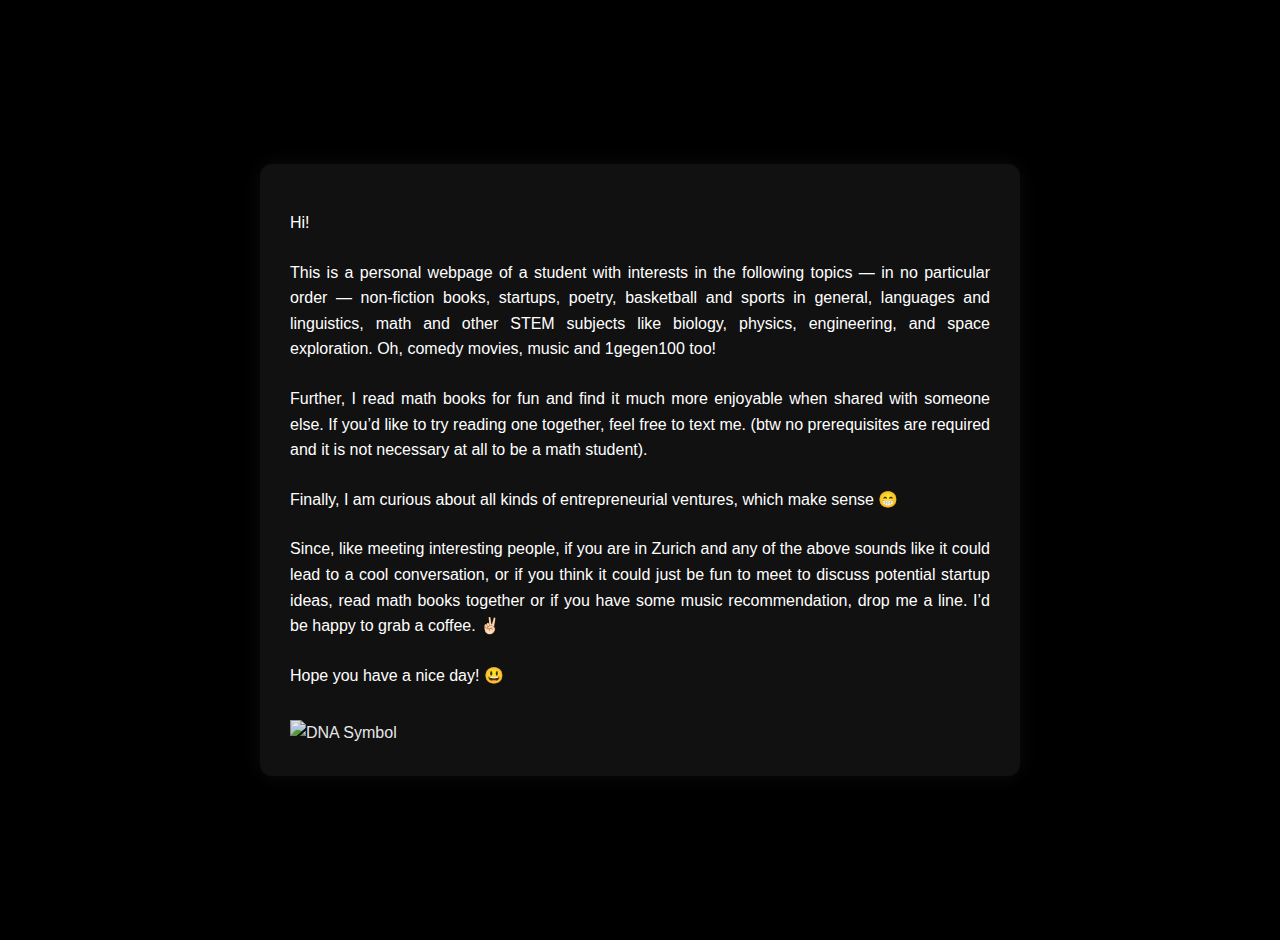
==== bio.html @ 81bee93e "Update bio.html" ====
<!DOCTYPE html>
<html lang="en">
<head>
  <meta charset="UTF-8" />
  <meta name="viewport" content="width=device-width, initial-scale=1.0"/>
  <title>About Me</title>
  <style>
    body {
      background-color: black;
      color: white;
      font-family: Arial, sans-serif;
      display: flex;
      justify-content: center;
      align-items: center;
      min-height: 100vh;
      margin: 0;
      padding: 20px;
    }

    .bio-block {
      background-color: #111;
      padding: 30px;
      border-radius: 12px;
      max-width: 700px;
      width: 100%;
      box-shadow: 0 0 20px rgba(255, 255, 255, 0.05);
      line-height: 1.6;
    }

    .bio-block p {
      margin-bottom: 1.5em;
      text-align: justify;
    }

    .dn-image-container {
      margin-top: 2em;
      text-align: left;
    }

    .dn-image-container img {
      width: 180px;
      height: auto;
      opacity: 0.9;
    }

    @media (max-width: 600px) {
      .bio-block {
        padding: 20px;
        font-size: 16px;
      }
    }
  </style>
</head>
<body>

  <div class="bio-block">
    <p>Hi!</p>

    <p>
      This is a personal webpage of a student with interests in the following topics — in no particular order — non-fiction books, startups, poetry, basketball and sports in general, languages and linguistics, math and other STEM subjects like biology, physics, engineering, and space exploration. 
      Oh, comedy movies, music and 1gegen100 too!
    </p>

    <p>
      Further, I read math books for fun and find it much more enjoyable when shared with someone else.
      If you’d like to try reading one together, feel free to text me. (btw no prerequisites are required and it is not necessary at all to be a math student).
    </p>

    <p>
      Finally, I am curious about all kinds of entrepreneurial ventures, which make sense 😁
    </p>

    <p>
      Since, like meeting interesting people, if you are in Zurich and any of the above sounds like it could lead to a cool conversation, or if you think it could just be fun to meet to discuss potential startup ideas, read math books together or if you have some music recommendation, drop me a line. I’d be happy to grab a coffee. ✌🏻
    </p>

    <p>
      Hope you have a nice day! 😃
    </p>

    <div class="dn-image-container">
      <img src="dn.svg" alt="DNA Symbol" />
    </div>
  </div>

</body>
</html>
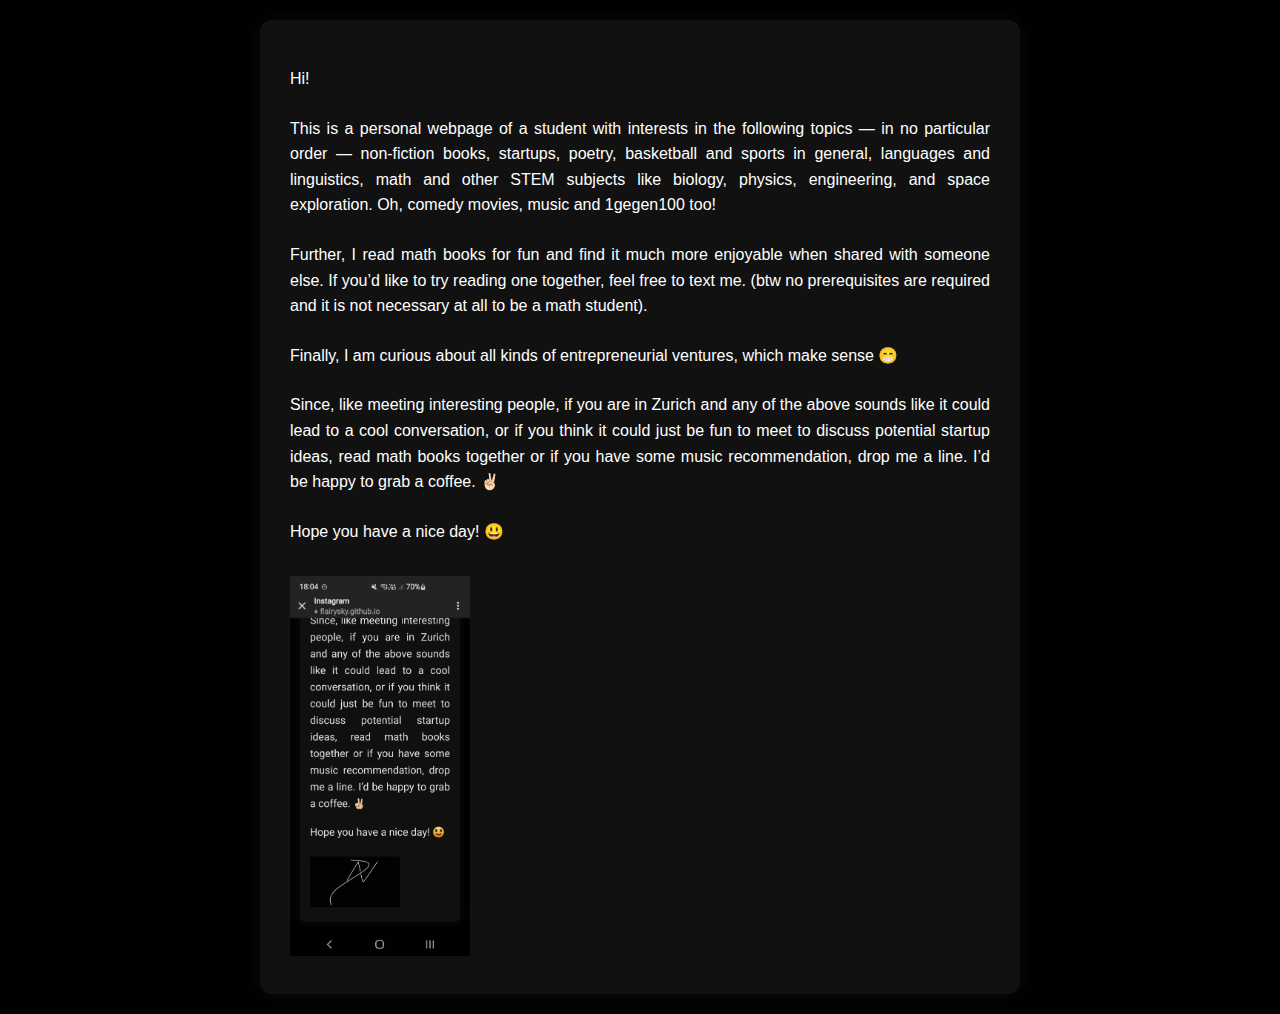
==== commit e0434d1c: "Update bio.html" ====
--- a/bio.html
+++ b/bio.html
@@ -79,7 +79,7 @@
     </p>
 
     <div class="dn-image-container">
-      <img src="dn.svg" alt="DNA Symbol" />
+      <img src="dn_new.jpeg" alt="DNA Symbol" />
     </div>
   </div>
 
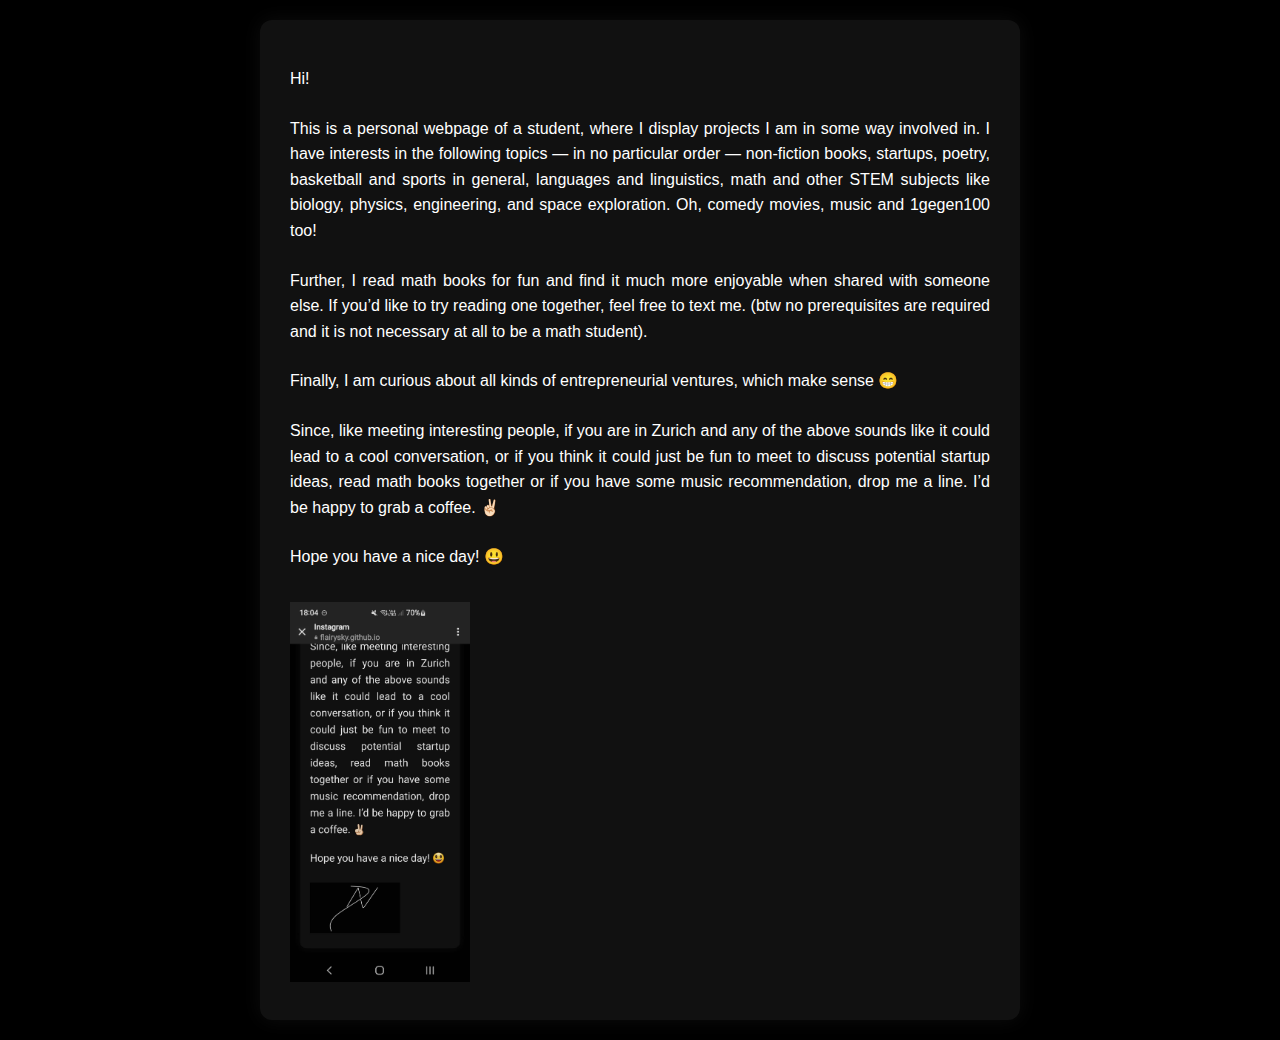
==== commit 5c59be37: "Update bio.html" ====
--- a/bio.html
+++ b/bio.html
@@ -57,7 +57,7 @@
     <p>Hi!</p>
 
     <p>
-      This is a personal webpage of a student with interests in the following topics — in no particular order — non-fiction books, startups, poetry, basketball and sports in general, languages and linguistics, math and other STEM subjects like biology, physics, engineering, and space exploration. 
+      This is a personal webpage of a student, where I display projects I am in some way involved in. I have interests in the following topics — in no particular order — non-fiction books, startups, poetry, basketball and sports in general, languages and linguistics, math and other STEM subjects like biology, physics, engineering, and space exploration. 
       Oh, comedy movies, music and 1gegen100 too!
     </p>
 
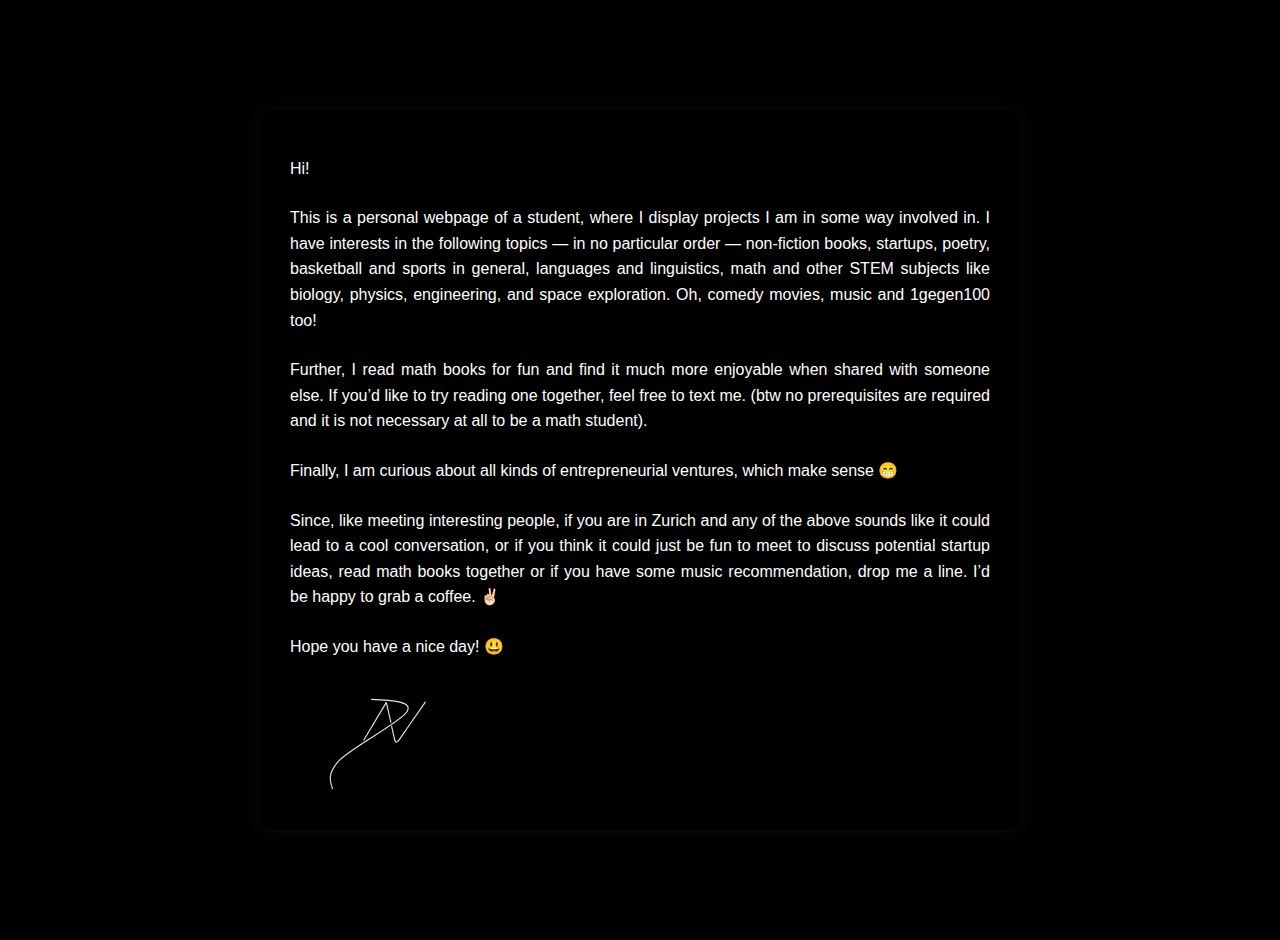
==== commit b212b240: "Update bio.html" ====
--- a/bio.html
+++ b/bio.html
@@ -18,7 +18,7 @@
     }
 
     .bio-block {
-      background-color: #111;
+      background-color: black;
       padding: 30px;
       border-radius: 12px;
       max-width: 700px;
@@ -79,7 +79,7 @@
     </p>
 
     <div class="dn-image-container">
-      <img src="dn_new.jpeg" alt="DNA Symbol" />
+      <img src="dn.svg" alt="DNA Symbol" />
     </div>
   </div>
 
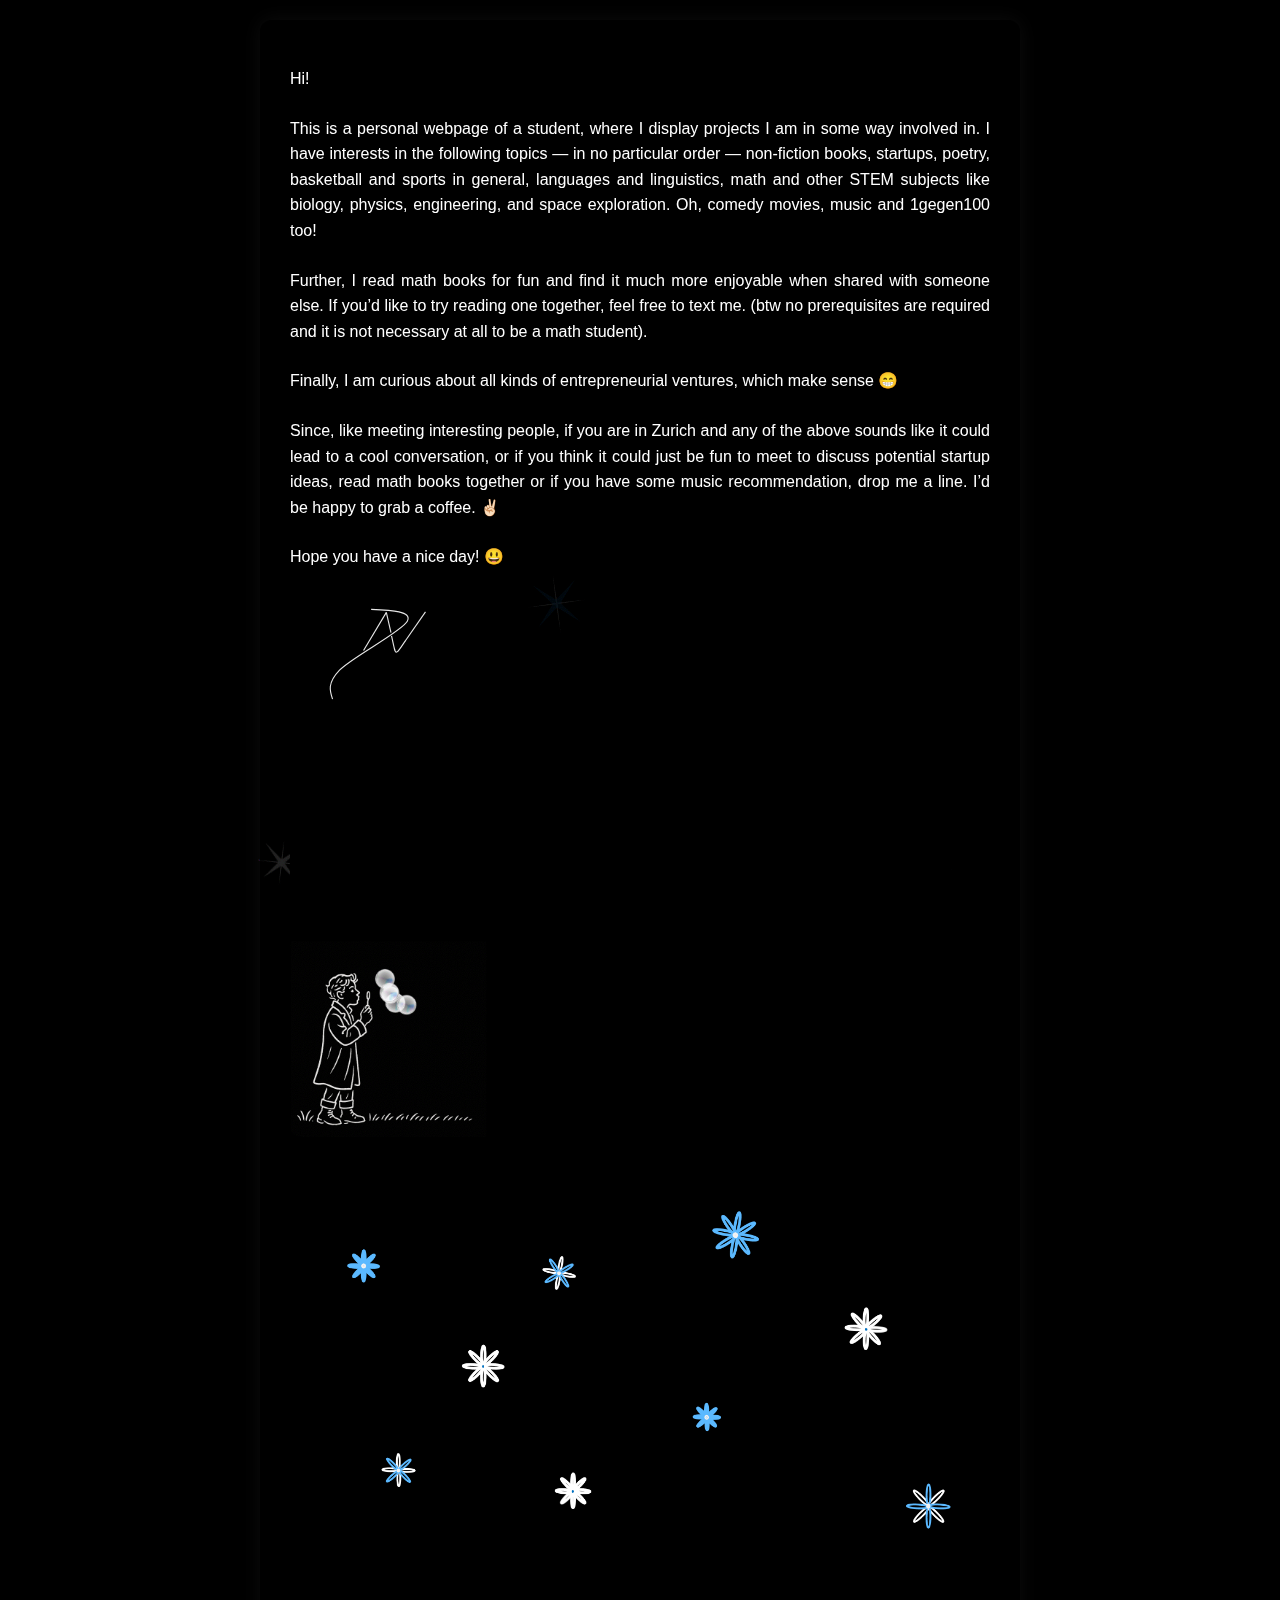
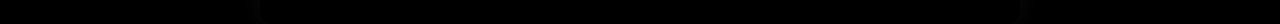
==== commit d8ae08e2: "biodesign" ====
--- a/bio.html
+++ b/bio.html
@@ -5,24 +5,42 @@
   <meta name="viewport" content="width=device-width, initial-scale=1.0"/>
   <title>About Me</title>
   <style>
+    html, body {
+      margin: 0;
+      padding: 0;
+      height: 100%;
+    }
+
+    /* ✅ Background container */
+    .background {
+      position: fixed;
+      top: 0;
+      left: 0;
+      width: 100%;
+      height: 100%;
+      z-index: -1;
+      overflow: hidden;
+    }
+
+    .background img {
+      min-width: 100%;
+      min-height: 100%;
+      object-fit: cover;
+    }
+
     body {
+      font-family: Arial, sans-serif;
+      color: white;
       background-color: black;
-      color: white;
-      font-family: Arial, sans-serif;
-      display: flex;
-      justify-content: center;
-      align-items: center;
-      min-height: 100vh;
-      margin: 0;
       padding: 20px;
     }
 
     .bio-block {
-      background-color: black;
+      background-color: rgba(0, 0, 0, 0.85);
       padding: 30px;
       border-radius: 12px;
       max-width: 700px;
-      width: 100%;
+      margin: 0 auto;
       box-shadow: 0 0 20px rgba(255, 255, 255, 0.05);
       line-height: 1.6;
     }
@@ -43,6 +61,15 @@
       opacity: 0.9;
     }
 
+    .image-large {
+      width: 100%;
+      height: auto;
+      display: block;
+      margin: 2em auto;
+      opacity: 1;
+      border-radius: 10px;
+    }
+
     @media (max-width: 600px) {
       .bio-block {
         padding: 20px;
@@ -52,6 +79,11 @@
   </style>
 </head>
 <body>
+
+  <!-- ✅ Animated GIF background -->
+  <div class="background">
+    <img src="assets/starsloop.gif" alt="Animated background" />
+  </div>
 
   <div class="bio-block">
     <p>Hi!</p>
@@ -79,10 +111,18 @@
     </p>
 
     <div class="dn-image-container">
-      <img src="dn.svg" alt="DNA Symbol" />
+      <img src="assets/dn.svg" alt="DNA Symbol" />
     </div>
+
+    <div>
+      <img src="assets/bobblestarslop.gif" alt="Looping animation GIF" class="image-large" />
+    </div>
+
+    <div>
+      <img src="assets/flowers.PNG" alt="Static image" class="image-large" />
+    </div>
+    
   </div>
 
 </body>
 </html>
-
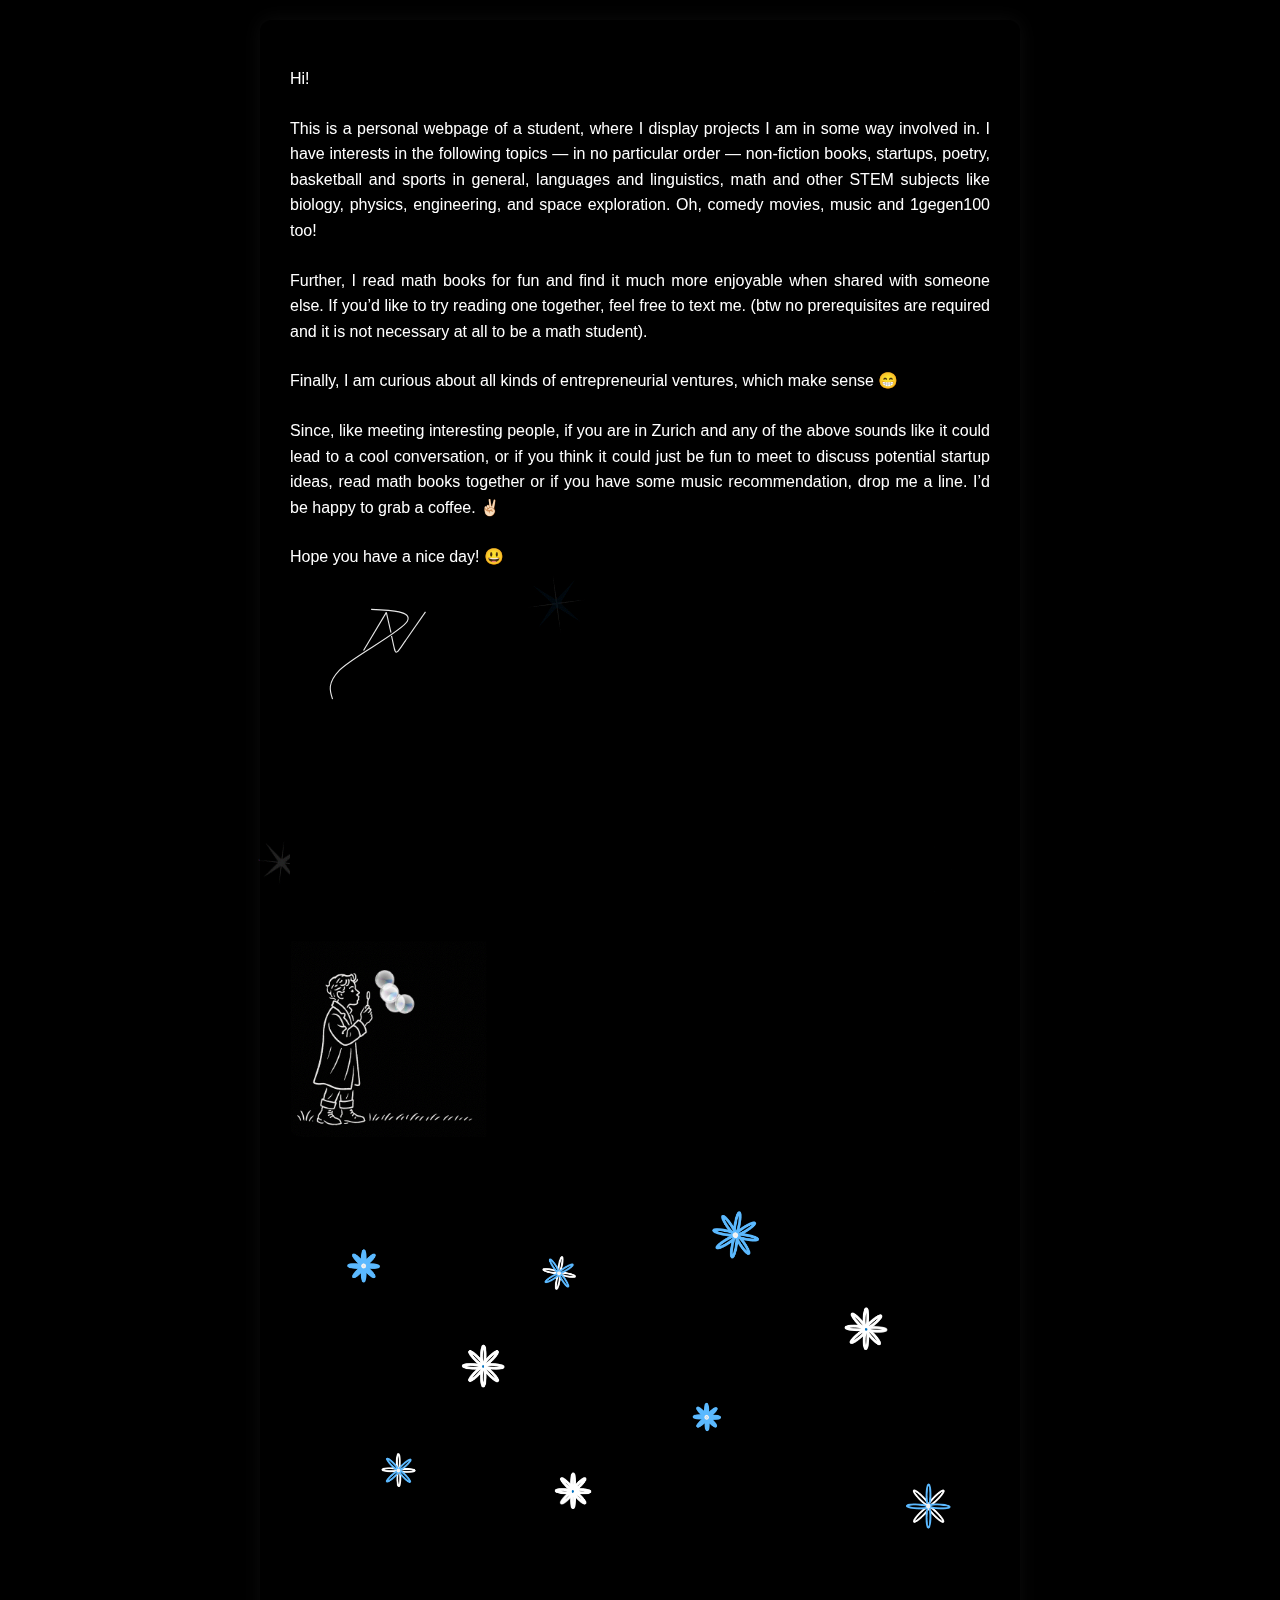
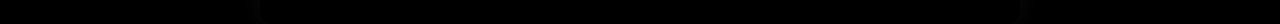
==== commit 9d80b4fe: "iconinthebrowser inbio" ====
--- a/bio.html
+++ b/bio.html
@@ -4,6 +4,7 @@
   <meta charset="UTF-8" />
   <meta name="viewport" content="width=device-width, initial-scale=1.0"/>
   <title>About Me</title>
+  <link rel="icon" type="image/jpg" href="AC.jpg" />
   <style>
     html, body {
       margin: 0;
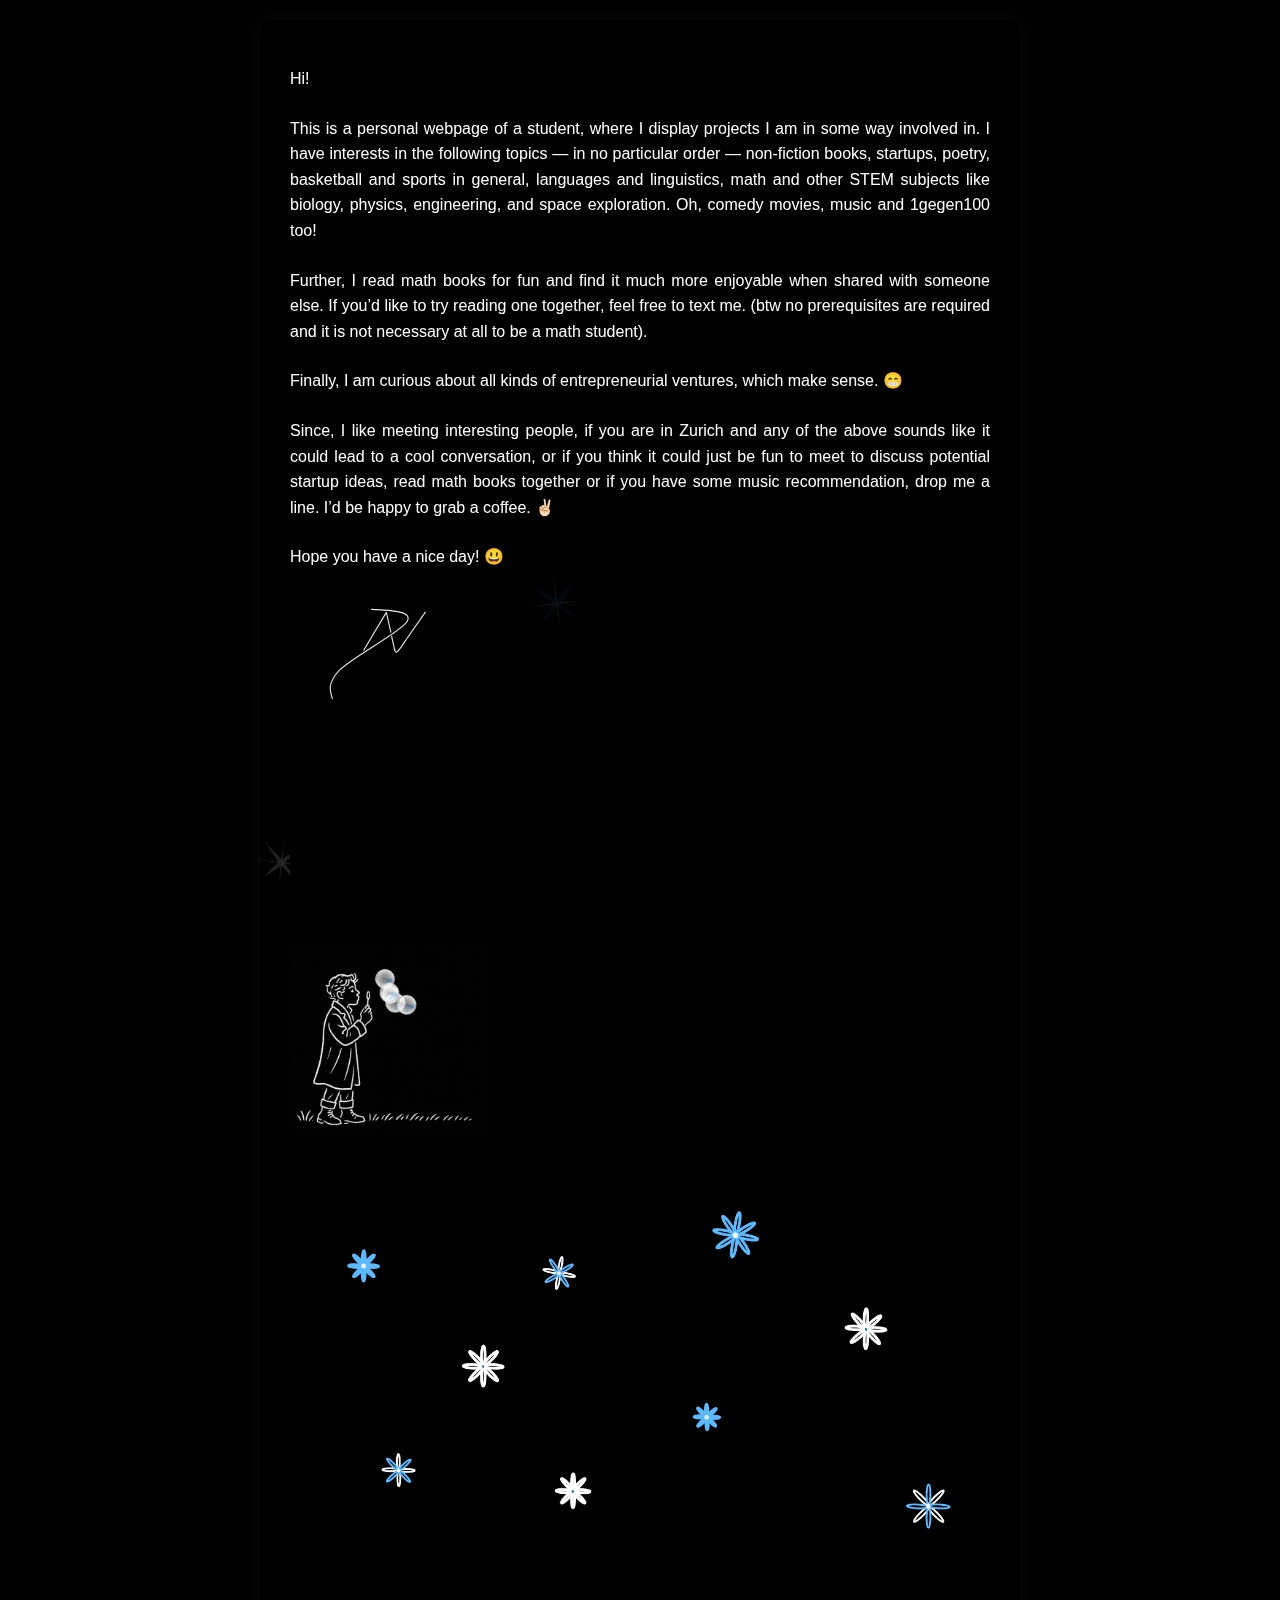
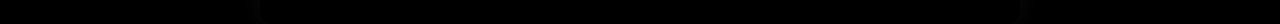
==== commit 6da5eb8c: "textchanges" ====
--- a/bio.html
+++ b/bio.html
@@ -100,11 +100,11 @@
     </p>
 
     <p>
-      Finally, I am curious about all kinds of entrepreneurial ventures, which make sense 😁
+      Finally, I am curious about all kinds of entrepreneurial ventures, which make sense. 😁
     </p>
 
     <p>
-      Since, like meeting interesting people, if you are in Zurich and any of the above sounds like it could lead to a cool conversation, or if you think it could just be fun to meet to discuss potential startup ideas, read math books together or if you have some music recommendation, drop me a line. I’d be happy to grab a coffee. ✌🏻
+      Since, I like meeting interesting people, if you are in Zurich and any of the above sounds like it could lead to a cool conversation, or if you think it could just be fun to meet to discuss potential startup ideas, read math books together or if you have some music recommendation, drop me a line. I’d be happy to grab a coffee. ✌🏻
     </p>
 
     <p>
